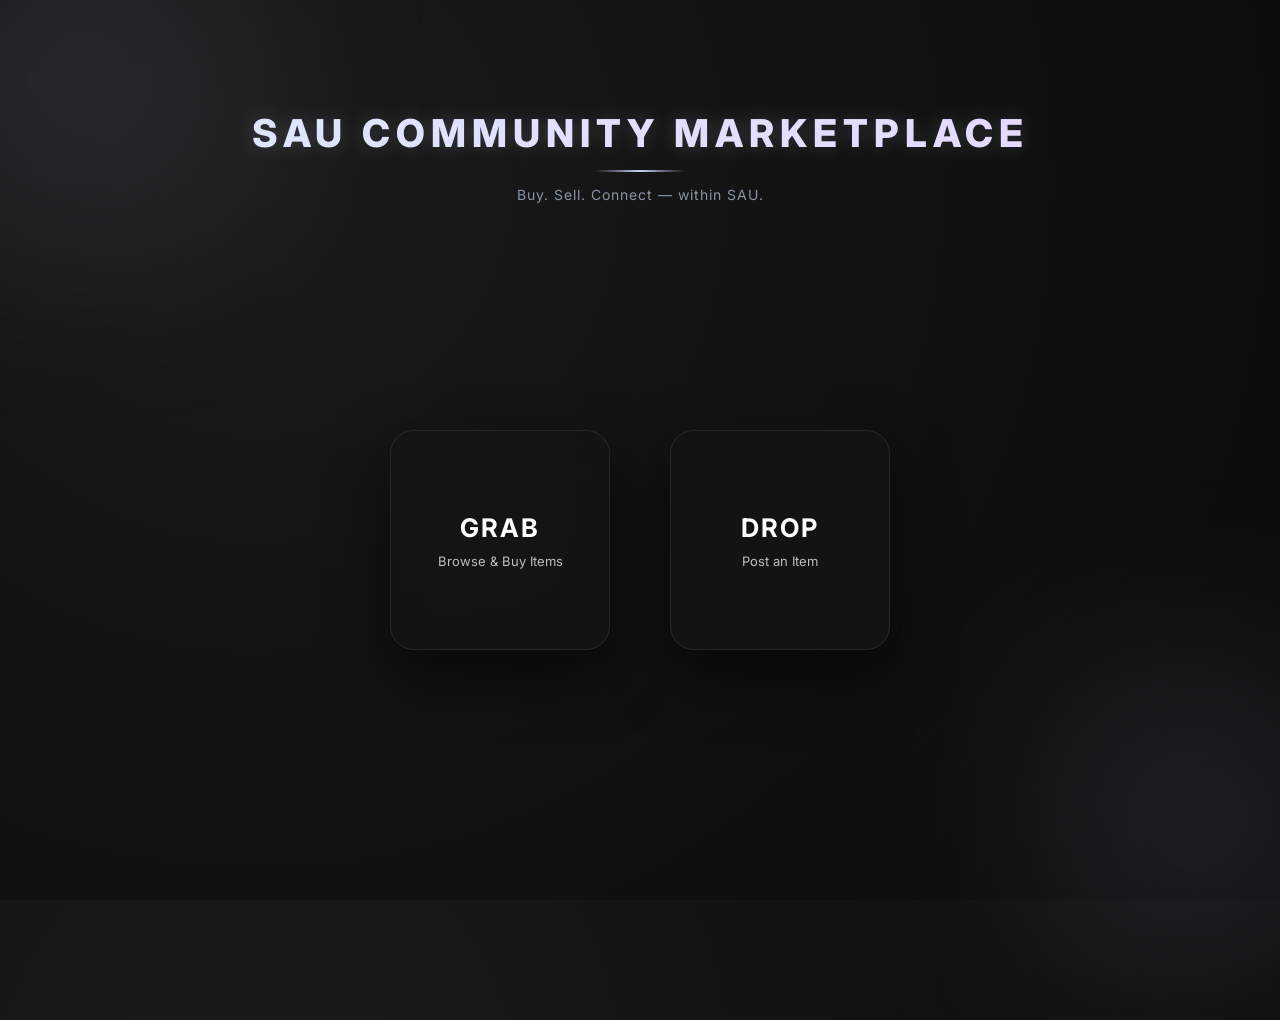
==== pages/choice.html @ ef6eccbf "Add files via upload" ====
<!DOCTYPE html>
<html lang="en">
<head>
  <meta charset="UTF-8">
  <meta name="viewport" content="width=device-width, initial-scale=1.0">
  <title>Choose Action</title>

  <!-- ✅ CORRECT CSS PATH -->
  <link rel="stylesheet" href="../css/style.css?v=10">

  <link href="https://fonts.googleapis.com/css2?family=Inter:wght@300;500;700&display=swap" rel="stylesheet">
</head>

<body>

<!-- ===== BRAND HEADER ===== -->
<div class="brand-header">
  <h1>SAU COMMUNITY MARKETPLACE</h1>
  <p>Buy. Sell. Connect — within SAU.</p>
</div>

<!-- ===== CHOICE SECTION ===== -->
<div class="choice-container">

  <!-- GRAB -->
  <div class="choice-card grab" onclick="goGrab()">
    <h2>GRAB</h2>
    <p>Browse & Buy Items</p>
  </div>

  <!-- DROP -->
  <div class="choice-card drop" onclick="goDrop()">
    <h2>DROP</h2>
    <p>Post an Item</p>
  </div>

</div>

<!-- ✅ FIXED JS PATH -->
<script src="../js/app.js"></script>

</body>
</html>
---- css/style.css ----
/* ===== ROOT ===== */
:root {
  --bg-dark: #0a0a0a;
  --bg-soft: #1a1a1a;
  --text-soft: #94a3b8;

  --pastel-blue: #dbeafe;
  --pastel-lavender: #e9d5ff;
  --pastel-line: #c7d2fe;

  --btn-soft: #fde68a;
}

/* ===== RESET ===== */
* {
  margin: 0;
  padding: 0;
  box-sizing: border-box;
  font-family: 'Inter', sans-serif;
}

/* ===== BODY ===== */
body {
  background: radial-gradient(circle at 20% 20%, #1a1a1a, #0a0a0a);
  height: 100vh;
  overflow: hidden;
  color: white;
}

/* ===== BACKGROUND GLOW ===== */
body::before,
body::after {
  content: "";
  position: absolute;
  width: 400px;
  height: 400px;
  background: radial-gradient(circle, rgba(219, 234, 254, 0.12), transparent);
  filter: blur(90px);
  z-index: 0;
  animation: float 10s infinite ease-in-out;
}

body::before {
  top: -120px;
  left: -120px;
}

body::after {
  bottom: -120px;
  right: -120px;
}

@keyframes float {
  50% { transform: translateY(40px); }
}

/* ===== BRAND HEADER ===== */
.brand-header {
  position: absolute;
  top: 110px;
  left: 50%;
  transform: translateX(-50%);
  text-align: center;
  z-index: 1;
  animation: fadeDown 1s ease;
}

/* ===== TITLE ===== */
.brand-header h1 {
  font-size: 2.4rem;
  letter-spacing: 6px;
  font-weight: 800;

  background: linear-gradient(135deg, var(--pastel-blue), var(--pastel-lavender));
  -webkit-background-clip: text;
  -webkit-text-fill-color: transparent;

  text-shadow: 0 0 20px rgba(219, 234, 254, 0.2);
}

/* ===== UNDERLINE ===== */
.brand-header h1::after {
  content: "";
  display: block;
  width: 90px;
  height: 2px;
  margin: 14px auto 0;
  background: linear-gradient(90deg, transparent, var(--pastel-line), transparent);
}

/* ===== QUOTE ===== */
.brand-header p {
  margin-top: 14px;
  font-size: 14px;
  color: var(--text-soft);
  letter-spacing: 1px;
  opacity: 0.9;
}

/* ===== LOGIN CONTAINER ===== */
.login-container {
  position: absolute;
  top: 62%;
  left: 50%;
  transform: translate(-50%, -50%);
  z-index: 1;
  animation: fadeUp 1s ease;
}

/* ===== LOGIN BOX ===== */
.login-box {
  position: relative;
  background: rgba(20, 20, 20, 0.75);
  backdrop-filter: blur(20px);
  padding: 40px;
  border-radius: 22px;
  width: 320px;
  text-align: center;

  border: 1px solid rgba(255,255,255,0.08);

  box-shadow:
    0 30px 80px rgba(0,0,0,0.7),
    0 0 25px rgba(219, 234, 254, 0.1);

  transition: 0.4s;
}

/* glow border */
.login-box::before {
  content: "";
  position: absolute;
  inset: -2px;
  border-radius: 24px;
  background: linear-gradient(135deg, rgba(219,234,254,0.2), transparent);
  filter: blur(15px);
  z-index: -1;
}

/* hover */
.login-box:hover {
  transform: translateY(-5px) scale(1.03);
}

/* ===== TITLE ===== */
.login-box h2 {
  margin-bottom: 22px;
  font-weight: 600;
  text-shadow: 0 0 12px rgba(219,234,254,0.3);
}

/* ===== FORMS ===== */
.form {
  display: none;
  flex-direction: column;
  gap: 12px;
}

.form.active {
  display: flex;
}

/* ===== INPUTS ===== */
.login-box input {
  padding: 12px;
  border-radius: 10px;
  border: none;
  background: #1a1a1a;
  color: white;
  transition: 0.3s;
}

.login-box input:focus {
  outline: none;
  box-shadow: 0 0 8px rgba(219,234,254,0.5);
}

/* ===== BUTTON ===== */
.login-box button {
  margin-top: 5px;
  padding: 12px;
  border-radius: 25px;
  border: none;

  background: linear-gradient(135deg, #fef3c7, var(--btn-soft));
  color: #1a1a1a;
  font-weight: bold;

  cursor: pointer;
  transition: 0.3s;
}

.login-box button:hover {
  transform: scale(1.07);
  box-shadow: 0 0 25px rgba(253,230,138,0.6);
}

/* ===== LINKS ===== */
.links {
  margin-top: 10px;
  font-size: 13px;
  display: flex;
  justify-content: space-between;
  color: var(--text-soft);
}

.links span {
  cursor: pointer;
  transition: 0.3s;
}

.links span:hover {
  color: var(--pastel-blue);
}

/* ===== ANIMATIONS ===== */
@keyframes fadeDown {
  from {
    opacity: 0;
    transform: translate(-50%, -30px);
  }
  to {
    opacity: 1;
    transform: translate(-50%, 0);
  }
}

@keyframes fadeUp {
  from {
    opacity: 0;
    transform: translate(-50%, -30%);
  }
  to {
    opacity: 1;
    transform: translate(-50%, -50%);
  }
}
/* ===== CHOICE PAGE ===== */
.choice-container {
  position: absolute;
  top: 65%;
  left: 50%;
  transform: translate(-50%, -50%);
  
  display: flex;
  gap: 60px;
  z-index: 1;
}

/* CARD BASE */
.choice-card {
  width: 220px;
  height: 220px;
  border-radius: 24px;

  background: rgba(20, 20, 20, 0.75);
  backdrop-filter: blur(18px);

  display: flex;
  flex-direction: column;
  justify-content: center;
  align-items: center;

  cursor: pointer;
  transition: all 0.4s ease;

  border: 1px solid rgba(255,255,255,0.08);
  box-shadow: 0 25px 60px rgba(0,0,0,0.6);
}

/* TEXT */
.choice-card h2 {
  font-size: 1.6rem;
  letter-spacing: 2px;
  margin-bottom: 10px;
  color: white;
}

.choice-card p {
  font-size: 13px;
  color: #bfbfbf;
}

/* GRAB STYLE */
.choice-card.grab:hover {
  transform: translateY(-12px) scale(1.05);
  box-shadow: 0 0 30px rgba(0, 200, 255, 0.4);
  background: linear-gradient(135deg, #0f2027, #203a43);
}

/* DROP STYLE */
.choice-card.drop:hover {
  transform: translateY(-12px) scale(1.05);
  box-shadow: 0 0 30px rgba(212,175,55,0.5);
  background: linear-gradient(135deg, #1a1a1a, #2a2a2a);
}
/* ===== GRAB HEADER ===== */
.grab-header {
  display: flex;
  justify-content: space-between;
  align-items: center;

  padding: 20px 60px;
  color: #fff;
}

.grab-header h1 {
  font-size: 28px;
  color: #d4af37;
  letter-spacing: 2px;
}

/* SEARCH BOX */
.search-box input {
  padding: 10px 15px;
  border-radius: 10px;
  border: none;

  background: rgba(255,255,255,0.1);
  color: white;
  outline: none;

  width: 220px;
}

/* ===== GRID ===== */
.item-grid {
  display: grid;
  grid-template-columns: repeat(auto-fill, minmax(240px, 1fr));
  gap: 30px;

  padding: 40px 60px;
}

/* ===== CARD ===== */
.card {
  background: rgba(20,20,20,0.8);
  border-radius: 20px;
  padding: 20px;

  backdrop-filter: blur(15px);
  color: white;

  transition: 0.3s ease;
  animation: fadeIn 0.6s ease;
}

.card:hover {
  transform: translateY(-8px) scale(1.03);
  box-shadow: 0 0 25px rgba(212,175,55,0.3);
}

/* CATEGORY BADGE */
.badge {
  font-size: 12px;
  background: #d4af37;
  color: black;
  padding: 4px 8px;
  border-radius: 6px;
}

/* TITLE */
.card h3 {
  margin: 10px 0;
}

/* PRICE */
.price {
  font-size: 18px;
  color: #d4af37;
  font-weight: bold;
}

/* DETAILS */
.details {
  margin-top: 10px;
  font-size: 13px;
  color: #aaa;
  display: flex;
  justify-content: space-between;
}

/* ANIMATION */
@keyframes fadeIn {
  from {
    opacity: 0;
    transform: translateY(15px);
  }
  to {
    opacity: 1;
    transform: translateY(0);
  }
}
/* ===== DROP PAGE ===== */
.drop-container {
  position: absolute;
  top: 60%;
  left: 50%;
  transform: translate(-50%, -50%);

  width: 380px;
  padding: 30px;

  background: rgba(20,20,20,0.85);
  backdrop-filter: blur(18px);

  border-radius: 20px;
  box-shadow: 0 25px 60px rgba(0,0,0,0.6);
}

/* FORM */
.drop-container form {
  display: flex;
  flex-direction: column;
  gap: 15px;
}

/* INPUTS */
.drop-container input,
.drop-container textarea,
.drop-container select {
  padding: 12px;
  border-radius: 10px;
  border: none;

  background: rgba(255,255,255,0.08);
  color: white;
  outline: none;
}

/* TEXTAREA */
.drop-container textarea {
  resize: none;
  height: 80px;
}

/* FIX DROPDOWN */
.drop-container select {
  appearance: none;
}

/* OPTIONS (important fix) */
.drop-container select option {
  background: #1a1a1a;
  color: white;
}

/* BUTTON */
.drop-container button {
  padding: 12px;
  border-radius: 10px;
  border: none;

  background: #d4af37;
  color: black;
  font-weight: bold;

  cursor: pointer;
  transition: 0.3s;
}

.drop-container button:hover {
  background: #f5d76e;
  transform: scale(1.05);
}
/* ============================= */
/* LANDING PAGE (NEW index.html) */
/* ============================= */
body.landing {
  justify-content: center;
  align-items: center;
  text-align: center;
  overflow: hidden;
}

.landing-container {
  z-index: 1;
  animation: fadeUp 1s ease;
}

.landing-container h1 {
  font-size: 2.8rem;
  letter-spacing: 6px;

  background: linear-gradient(135deg, var(--pastel-blue), var(--pastel-lavender));
  -webkit-background-clip: text;
  -webkit-text-fill-color: transparent;

  margin-bottom: 15px;
}

.landing-container p {
  color: var(--text-soft);
  margin-bottom: 30px;
  font-size: 14px;
  letter-spacing: 1px;
}

.landing-container button {
  padding: 12px 30px;
  border-radius: 25px;
  border: none;

  background: linear-gradient(135deg, #fef3c7, var(--btn-soft));
  color: #1a1a1a;
  font-weight: bold;

  cursor: pointer;
  transition: 0.3s;
}

.landing-container button:hover {
  transform: scale(1.07);
  box-shadow: 0 0 25px rgba(253,230,138,0.6);
}

/* ============================= */
/* LOGIN PAGE FIX (login.html) */
/* ============================= */
body.login-page {
  display: block;
}

/* keep your original layout but fix centering */
.brand-header {
  width: 100%;
}

/* ============================= */
/* FIX OVERFLOW ISSUE */
/* ============================= */
body {
  overflow-x: hidden;
  overflow-y: auto;
}

/* ============================= */
/* CHOICE PAGE SMALL FIX */
/* ============================= */
.choice-container {
  top: 60%;
}

/* ============================= */
/* GRAB PAGE WIDTH FIX */
/* ============================= */
.grab-header,
.item-grid {
  width: 100%;
}
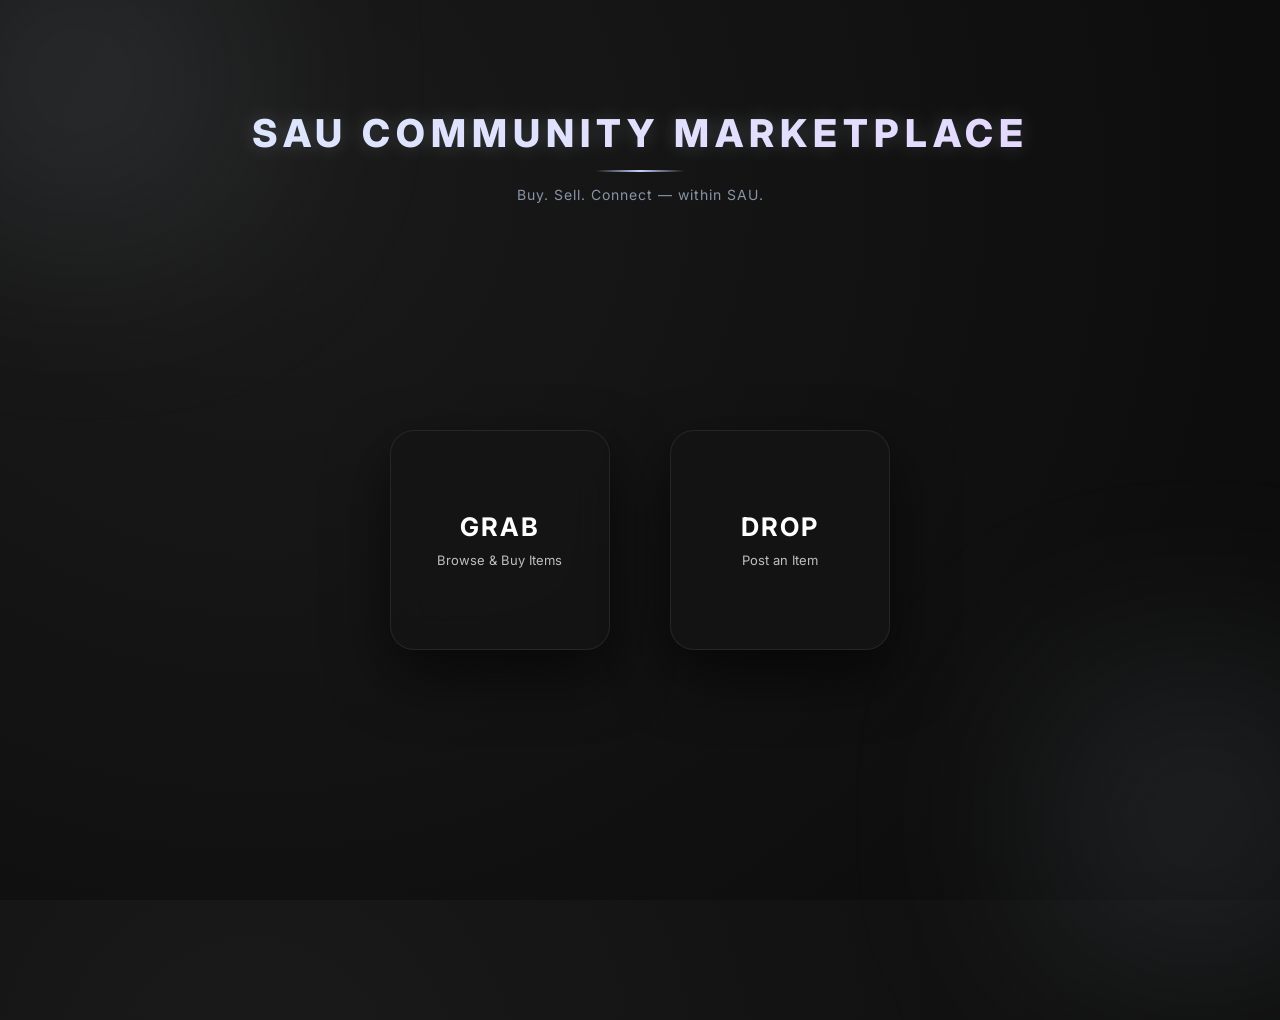
==== commit cd5aae2f: "Update choice.html with comments and path verification Added comments for clarity and confirmed corr" ====
--- a/pages/choice.html
+++ b/pages/choice.html
@@ -40,4 +40,4 @@
 <script src="../js/app.js"></script>
 
 </body>
-</html>+</html>
--- a/css/style.css
+++ b/css/style.css
@@ -393,10 +393,16 @@
 }
 /* ===== DROP PAGE ===== */
 .drop-container {
-  position: absolute;
-  top: 60%;
-  left: 50%;
-  transform: translate(-50%, -50%);
+  width: 380px;
+  margin: 140px auto 40px;
+  padding: 30px;
+
+  background: rgba(20,20,20,0.85);
+  backdrop-filter: blur(18px);
+
+  border-radius: 20px;
+  box-shadow: 0 25px 60px rgba(0,0,0,0.6);
+}
 
   width: 380px;
   padding: 30px;
@@ -547,4 +553,154 @@
 .grab-header,
 .item-grid {
   width: 100%;
-}+}
+
+/* FIX OVERLAP */
+
+
+/* IMAGE LABELS */
+.img-wrapper {
+  display: flex;
+  flex-direction: column;
+  align-items: center;
+  gap: 5px;
+}
+
+.img-wrapper p {
+  font-size: 12px;
+  color: #aaa;
+}
+/* ===== OLX IMAGE UPLOAD ===== */
+
+.image-upload {
+  display: flex;
+  gap: 12px;
+  margin-top: 10px;
+}
+
+.main-img-box {
+  width: 120px;
+  height: 120px;
+  background: #fff;
+  border: 2px dashed #ccc;
+  border-radius: 10px;
+
+  display: flex;
+  align-items: center;
+  justify-content: center;
+
+  font-size: 28px;
+  color: #888;
+  cursor: pointer;
+  overflow: hidden;
+}
+
+.side-images {
+  display: flex;
+  flex-direction: column;
+  gap: 10px;
+}
+
+.small-img-box {
+  width: 60px;
+  height: 55px;
+  background: #fff;
+  border: 2px dashed #ccc;
+  border-radius: 8px;
+
+  display: flex;
+  align-items: center;
+  justify-content: center;
+
+  font-size: 18px;
+  color: #888;
+  cursor: pointer;
+  overflow: hidden;
+}
+
+.main-img-box input,
+.small-img-box input {
+  display: none;
+}
+
+.main-img-box img,
+.small-img-box img {
+  width: 100%;
+  height: 100%;
+  object-fit: cover;
+}
+
+/* ===== DROP FORM SPACING FIX ===== */
+.drop-container form {
+  display: flex;
+  flex-direction: column;
+  gap: 18px;   /* increased spacing */
+}
+
+/* extra breathing space for image section */
+.image-upload {
+  margin: 15px 0;
+}
+
+/* button spacing */
+.drop-container button {
+  margin-top: 10px;
+}
+/* ===== GRAB SEARCH FIX ===== */
+.grab-header input {
+  padding: 10px 15px;
+  border-radius: 10px;
+  border: none;
+
+  background: rgba(255,255,255,0.08);
+  color: white;
+
+  outline: none;
+  width: 220px;
+
+  transition: 0.3s;
+}
+
+.grab-header input::placeholder {
+  color: #aaa;
+}
+
+.grab-header input:focus {
+  box-shadow: 0 0 10px rgba(212,175,55,0.5);
+}
+
+/* ===== SORT DROPDOWN FIX ===== */
+.grab-header select {
+  padding: 10px 15px;
+  border-radius: 10px;
+  border: none;
+
+  background: rgba(255,255,255,0.08);
+  color: white;
+
+  outline: none;
+  width: 200px;
+
+  cursor: pointer;
+  transition: 0.3s;
+}
+
+/* dropdown options */
+.grab-header select option {
+  background: #1a1a1a;
+  color: white;
+}
+
+/* focus glow */
+.grab-header select:focus {
+  box-shadow: 0 0 10px rgba(212,175,55,0.5);
+}
+body {
+  min-height: 100vh;
+  overflow-y: auto;
+}
+
+.container {
+  padding-bottom: 100px; /* gives space for button */
+}
+
